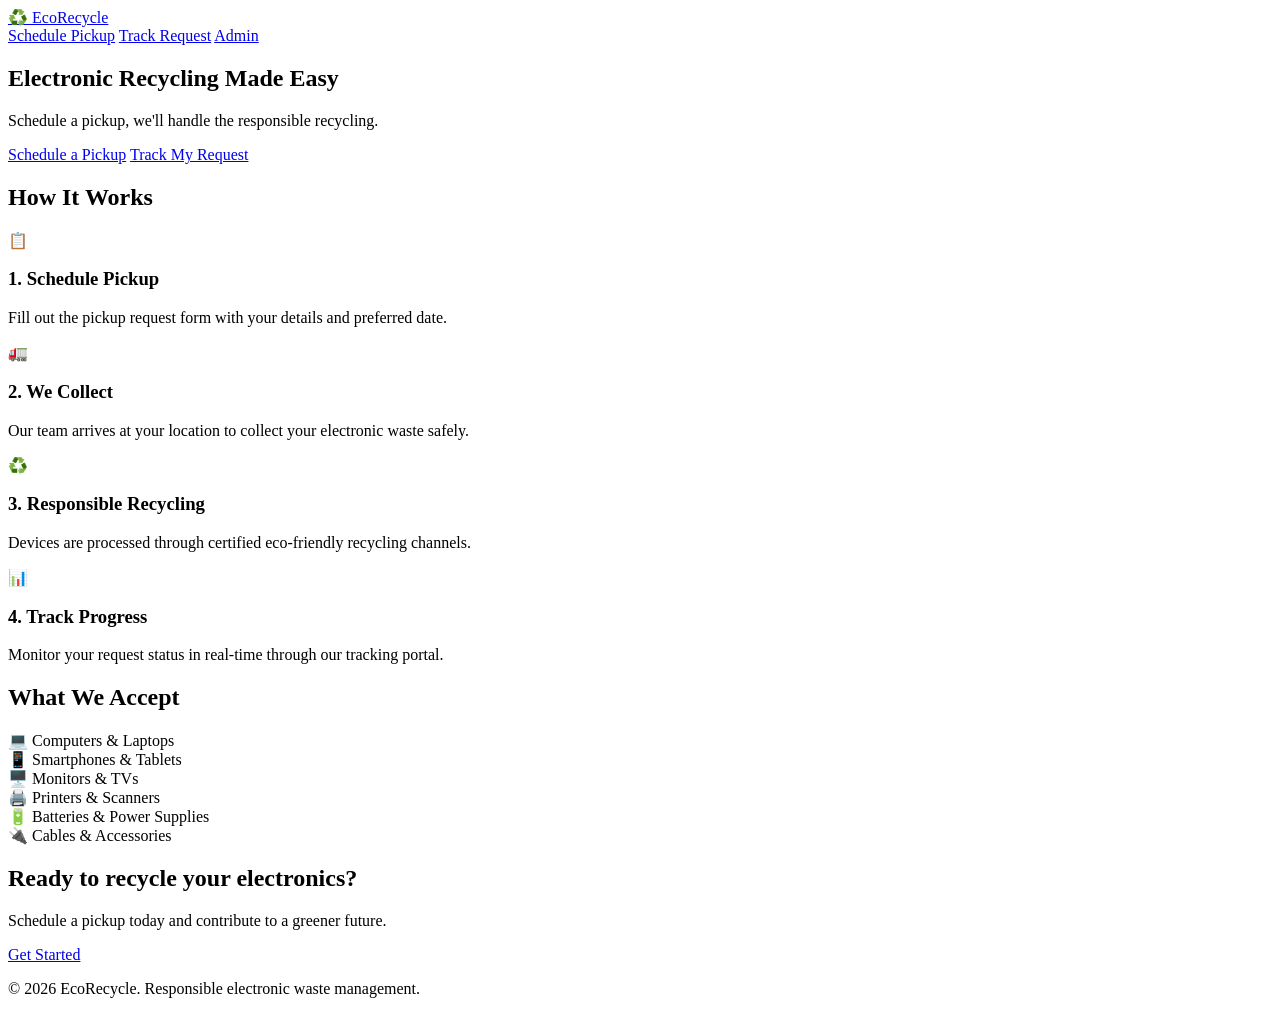
==== app/templates/index.html @ 500a1606 "Initial project structure and core features" ====
<!DOCTYPE html>
<html lang="en">
<head>
    <meta charset="UTF-8">
    <meta name="viewport" content="width=device-width, initial-scale=1.0">
    <title>EcoRecycle - Electronic Waste Recycling</title>
    <link rel="stylesheet" href="{{ url_for('static', filename='css/main.css') }}">
</head>
<body>
    <nav class="navbar">
        <div class="container nav-container">
            <a href="/" class="nav-brand">♻️ EcoRecycle</a>
            <div class="nav-links">
                <a href="/request-pickup" class="btn btn-primary">Schedule Pickup</a>
                <a href="/track" class="btn btn-secondary">Track Request</a>
                <a href="/admin" class="btn btn-secondary">Admin</a>
            </div>
        </div>
    </nav>

    <section class="hero">
        <div class="container">
            <h1>Electronic Recycling Made Easy</h1>
            <p class="hero-subtitle">Schedule a pickup, we'll handle the responsible recycling.</p>
            <div class="hero-buttons">
                <a href="/request-pickup" class="btn btn-primary btn-lg">Schedule a Pickup</a>
                <a href="/track" class="btn btn-secondary btn-lg">Track My Request</a>
            </div>
        </div>
    </section>

    <section class="features">
        <div class="container">
            <h2>How It Works</h2>
            <div class="feature-grid">
                <div class="feature-card">
                    <div class="feature-icon">📋</div>
                    <h3>1. Schedule Pickup</h3>
                    <p>Fill out the pickup request form with your details and preferred date.</p>
                </div>
                <div class="feature-card">
                    <div class="feature-icon">🚛</div>
                    <h3>2. We Collect</h3>
                    <p>Our team arrives at your location to collect your electronic waste safely.</p>
                </div>
                <div class="feature-card">
                    <div class="feature-icon">♻️</div>
                    <h3>3. Responsible Recycling</h3>
                    <p>Devices are processed through certified eco-friendly recycling channels.</p>
                </div>
                <div class="feature-card">
                    <div class="feature-icon">📊</div>
                    <h3>4. Track Progress</h3>
                    <p>Monitor your request status in real-time through our tracking portal.</p>
                </div>
            </div>
        </div>
    </section>

    <section class="accepted">
        <div class="container">
            <h2>What We Accept</h2>
            <div class="accepted-grid">
                <div class="accepted-item">💻 Computers & Laptops</div>
                <div class="accepted-item">📱 Smartphones & Tablets</div>
                <div class="accepted-item">🖥️ Monitors & TVs</div>
                <div class="accepted-item">🖨️ Printers & Scanners</div>
                <div class="accepted-item">🔋 Batteries & Power Supplies</div>
                <div class="accepted-item">🔌 Cables & Accessories</div>
            </div>
        </div>
    </section>

    <section class="cta-section">
        <div class="container">
            <h2>Ready to recycle your electronics?</h2>
            <p>Schedule a pickup today and contribute to a greener future.</p>
            <a href="/request-pickup" class="btn btn-primary btn-lg">Get Started</a>
        </div>
    </section>

    <footer class="footer">
        <div class="container">
            <p>© 2026 EcoRecycle. Responsible electronic waste management.</p>
        </div>
    </footer>
</body>
</html>
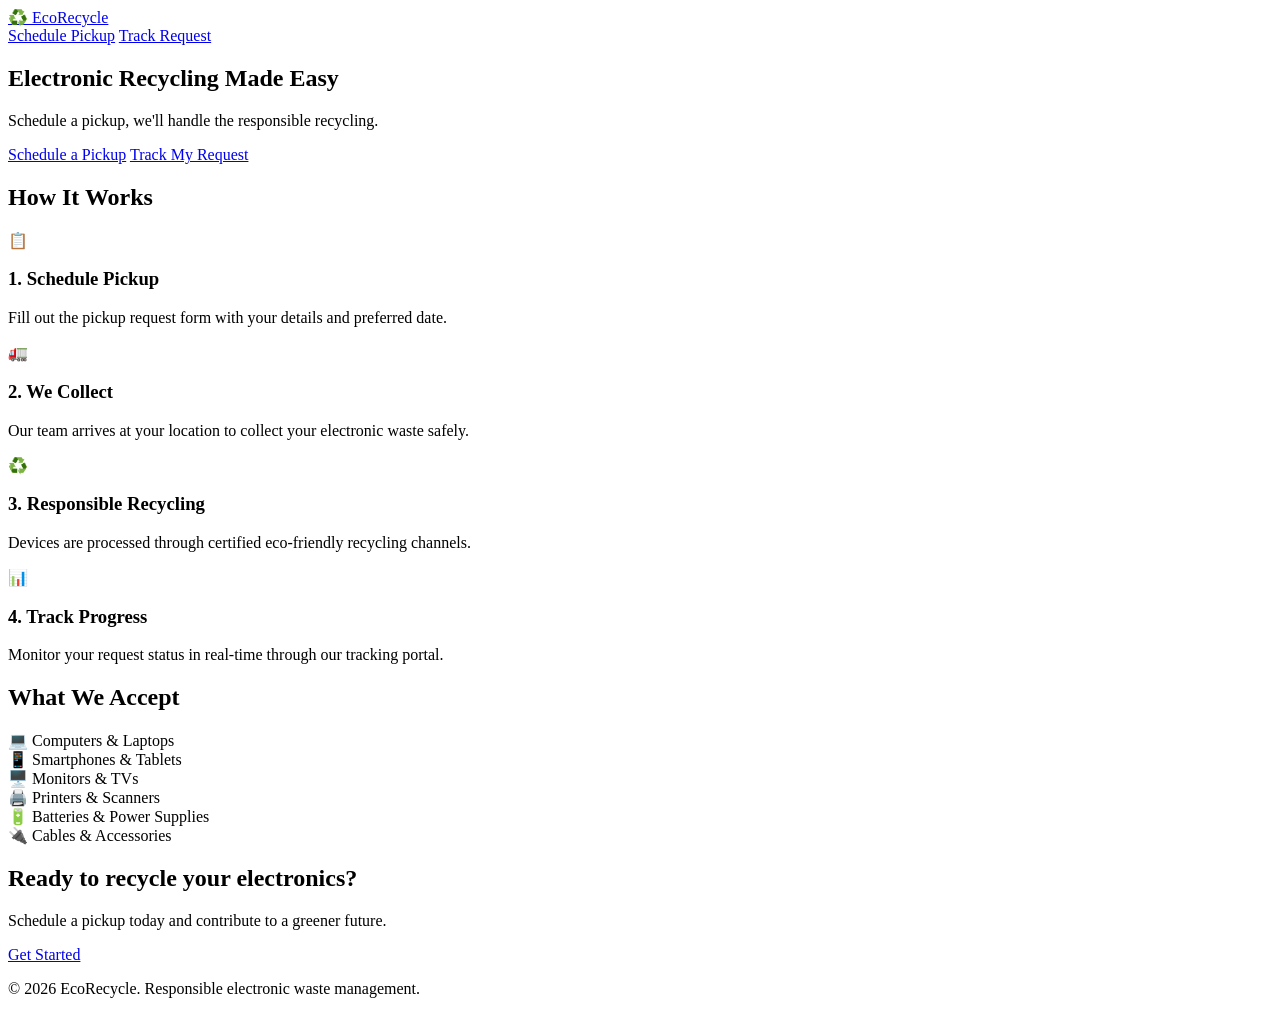
==== commit 9143e2a2: "Add admin login protection and remove public admin links" ====
--- a/app/templates/index.html
+++ b/app/templates/index.html
@@ -13,7 +13,6 @@
             <div class="nav-links">
                 <a href="/request-pickup" class="btn btn-primary">Schedule Pickup</a>
                 <a href="/track" class="btn btn-secondary">Track Request</a>
-                <a href="/admin" class="btn btn-secondary">Admin</a>
             </div>
         </div>
     </nav>
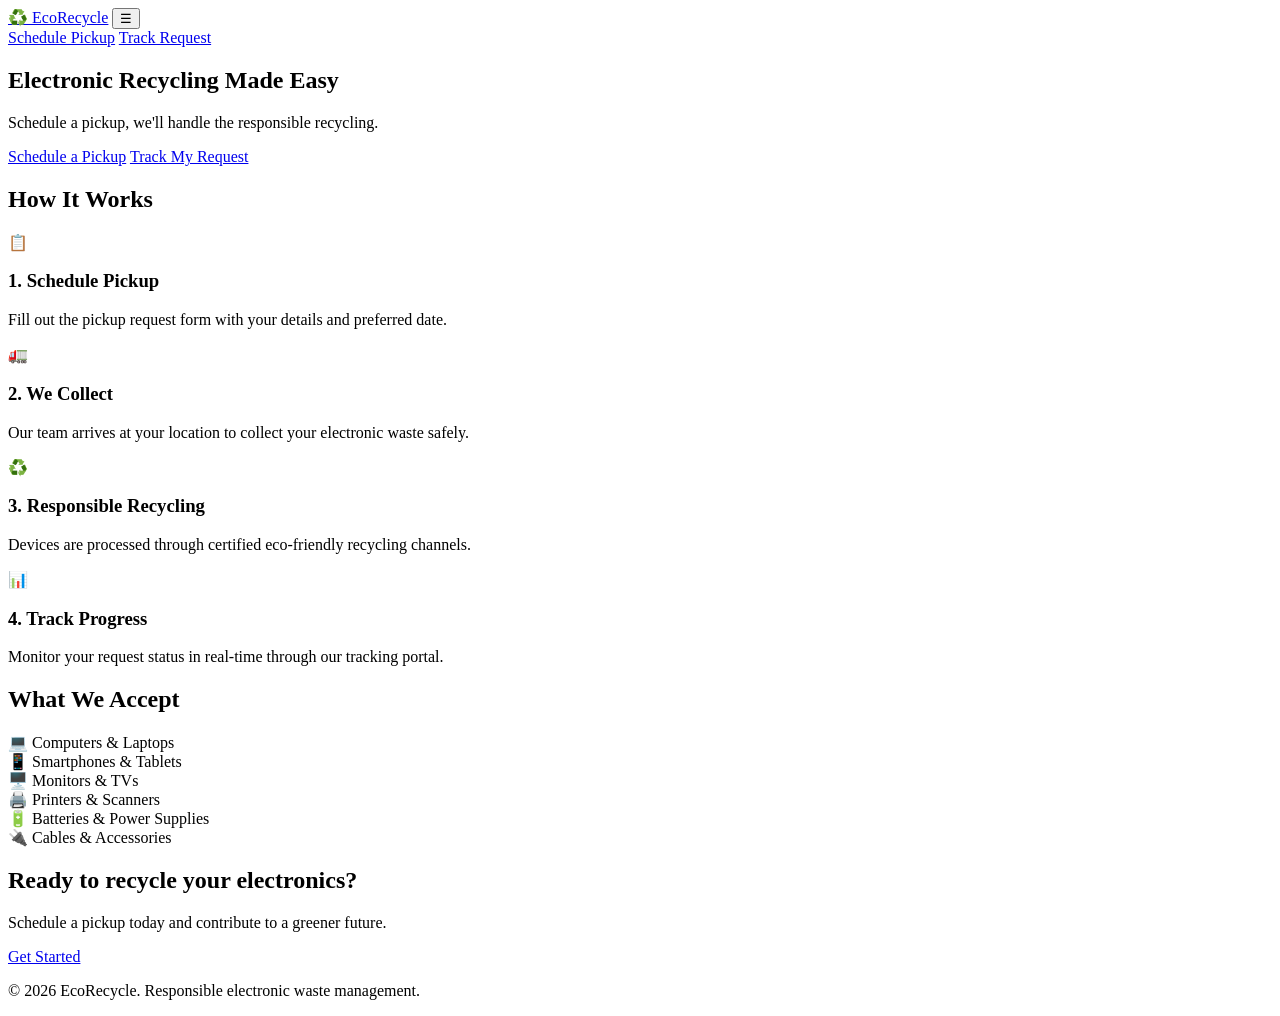
==== commit 55d94ad9: "Add mobile collapsible nav menu" ====
--- a/app/templates/index.html
+++ b/app/templates/index.html
@@ -10,7 +10,8 @@
     <nav class="navbar">
         <div class="container nav-container">
             <a href="/" class="nav-brand">♻️ EcoRecycle</a>
-            <div class="nav-links">
+            <button class="nav-toggle" id="navToggle" aria-label="Toggle navigation" type="button">☰</button>
+            <div class="nav-links" id="navLinks">
                 <a href="/request-pickup" class="btn btn-primary">Schedule Pickup</a>
                 <a href="/track" class="btn btn-secondary">Track Request</a>
             </div>
@@ -78,6 +79,15 @@
         </div>
     </section>
 
+    <script>
+    (function() {
+        const toggle = document.getElementById('navToggle');
+        const links = document.getElementById('navLinks');
+        if (toggle && links) {
+            toggle.addEventListener('click', () => links.classList.toggle('open'));
+        }
+    })();
+    </script>
     <footer class="footer">
         <div class="container">
             <p>© 2026 EcoRecycle. Responsible electronic waste management.</p>
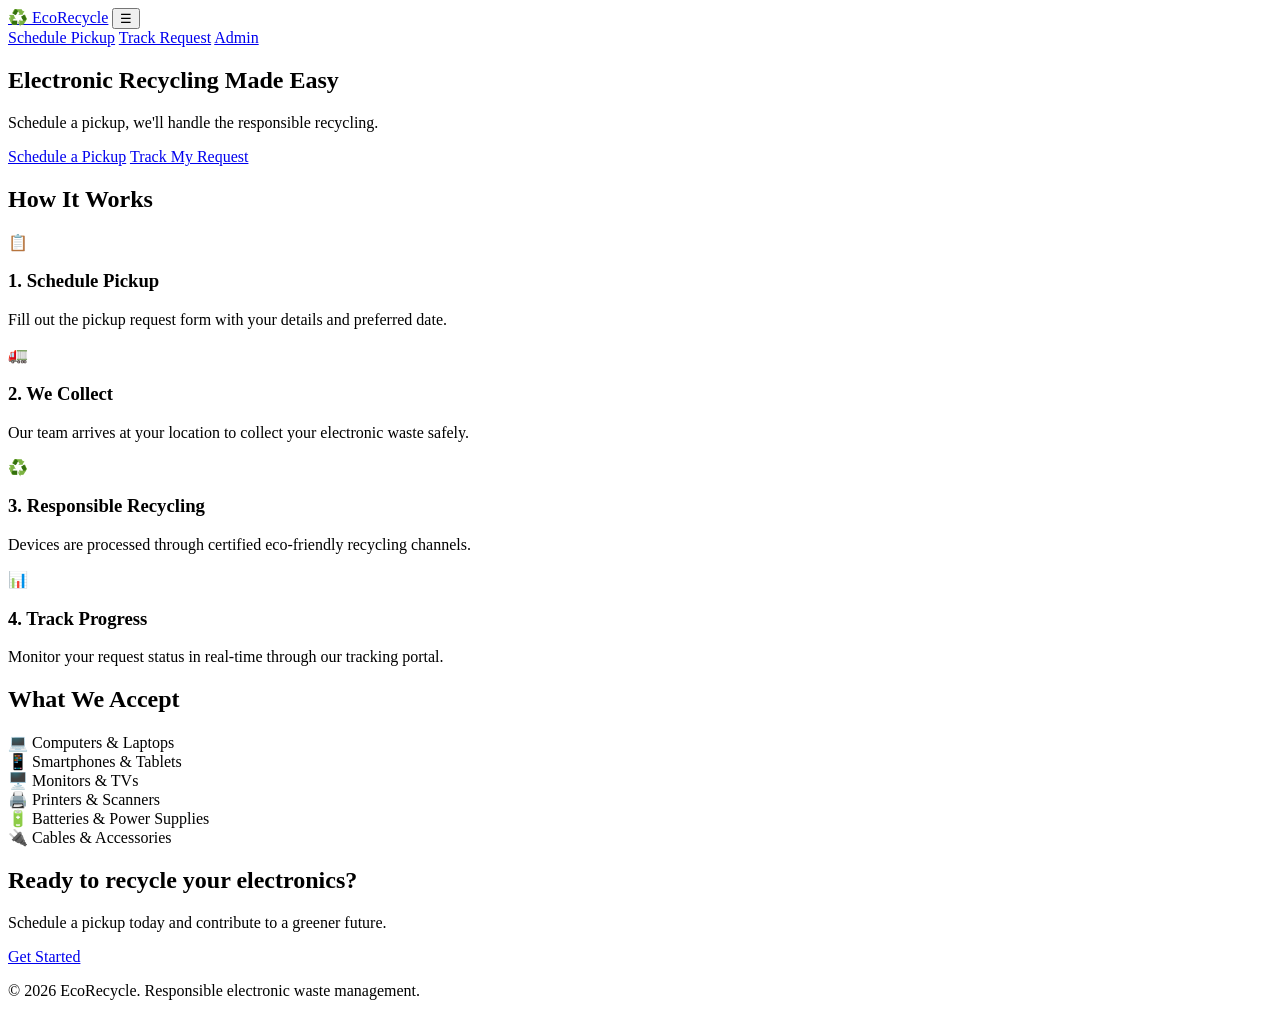
==== commit 83267453: "Add Admin button back to public nav menus" ====
--- a/app/templates/index.html
+++ b/app/templates/index.html
@@ -14,6 +14,7 @@
             <div class="nav-links" id="navLinks">
                 <a href="/request-pickup" class="btn btn-primary">Schedule Pickup</a>
                 <a href="/track" class="btn btn-secondary">Track Request</a>
+                <a href="/admin/login" class="btn btn-secondary">Admin</a>
             </div>
         </div>
     </nav>
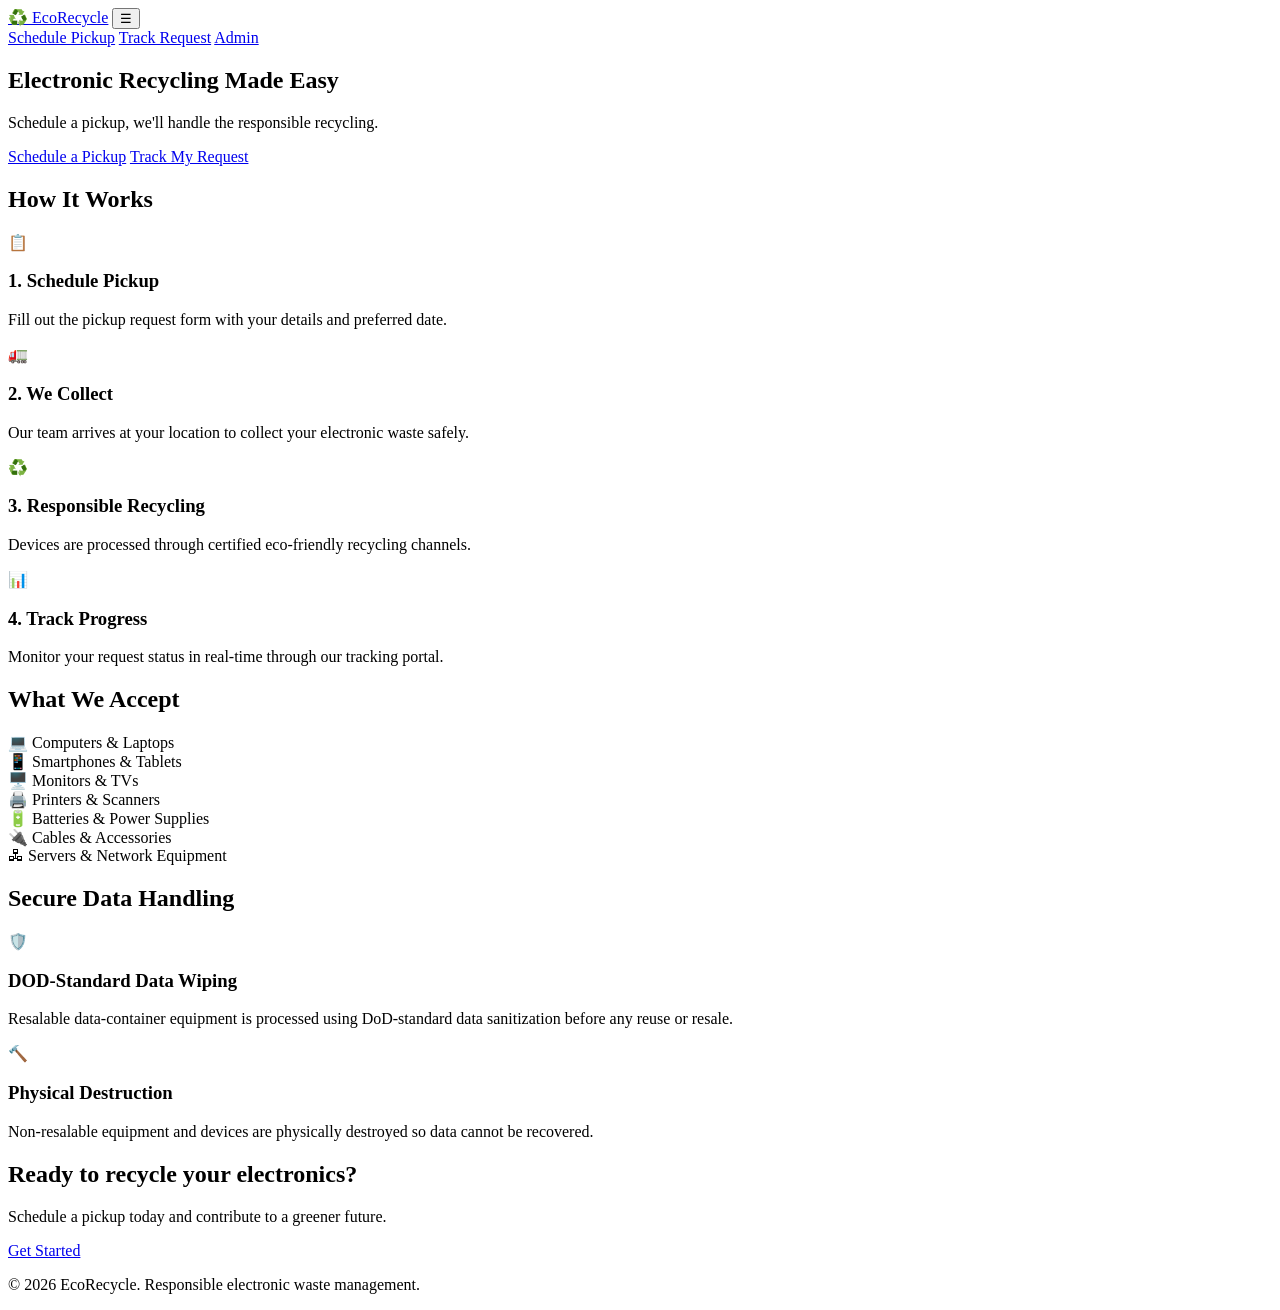
==== commit a605128e: "Add servers/network equipment and secure data handling section" ====
--- a/app/templates/index.html
+++ b/app/templates/index.html
@@ -68,6 +68,25 @@
                 <div class="accepted-item">🖨️ Printers & Scanners</div>
                 <div class="accepted-item">🔋 Batteries & Power Supplies</div>
                 <div class="accepted-item">🔌 Cables & Accessories</div>
+                <div class="accepted-item">🖧 Servers & Network Equipment</div>
+            </div>
+        </div>
+    </section>
+
+    <section class="features" style="background: var(--gray-50);">
+        <div class="container">
+            <h2>Secure Data Handling</h2>
+            <div class="feature-grid">
+                <div class="feature-card">
+                    <div class="feature-icon">🛡️</div>
+                    <h3>DOD-Standard Data Wiping</h3>
+                    <p>Resalable data-container equipment is processed using DoD-standard data sanitization before any reuse or resale.</p>
+                </div>
+                <div class="feature-card">
+                    <div class="feature-icon">🔨</div>
+                    <h3>Physical Destruction</h3>
+                    <p>Non-resalable equipment and devices are physically destroyed so data cannot be recovered.</p>
+                </div>
             </div>
         </div>
     </section>
